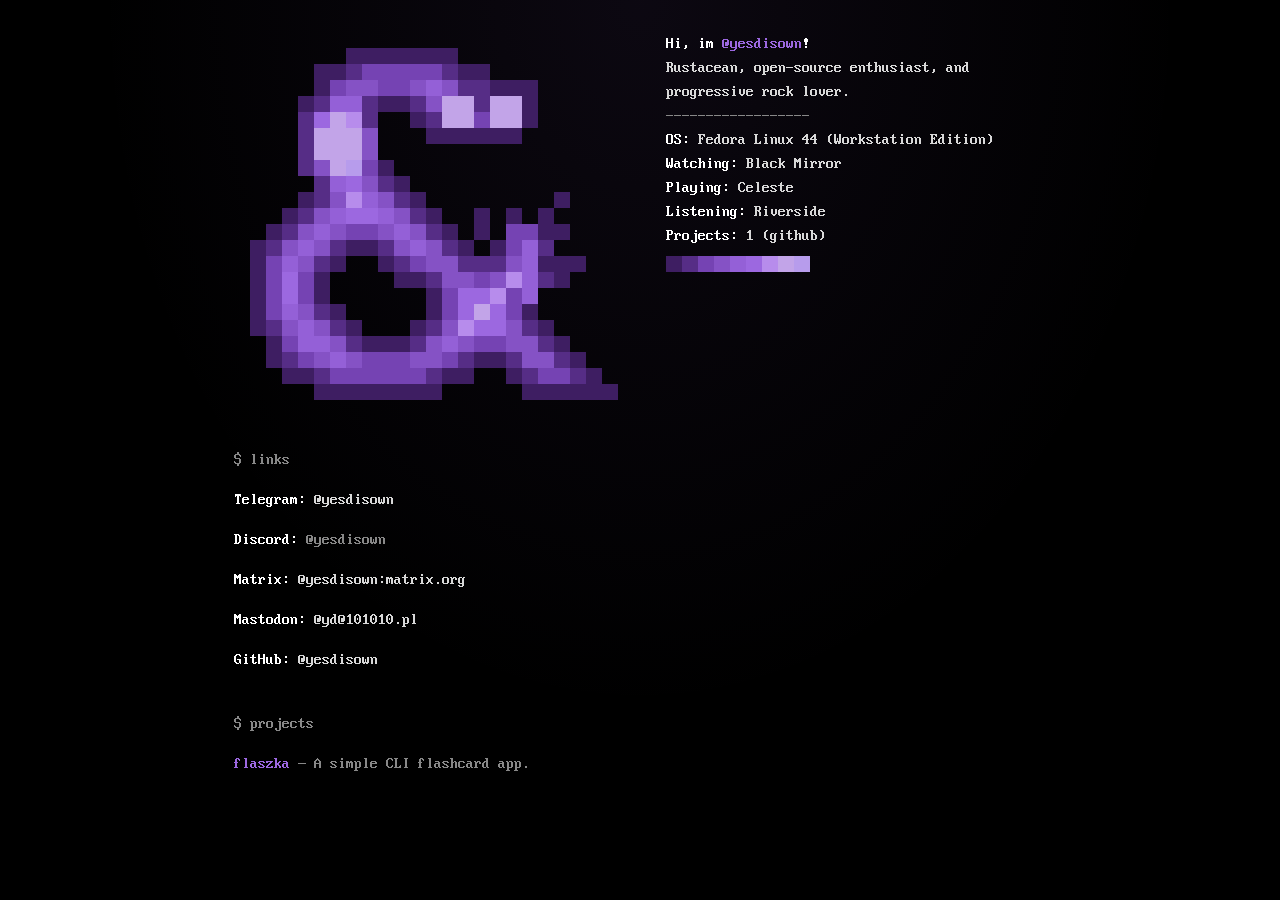
==== index.html @ 6fe581b7 "minor tweaks regarding colors, removed footer" ====
<!DOCTYPE html>
<html lang="en">
<head>
  <meta charset="UTF-8" />
  <meta name="viewport" content="width=device-width, initial-scale=1.0" />
  <title>@yesdisown</title>
  <meta name="description" content="disown.dev — yesdisown" />

  <meta property="og:title" content="@yesdisown" />
  <meta property="og:description" content="Rustacean, open-source enthusiast, and progressive rock lover." />
  <meta property="og:type" content="website" />
  <meta property="og:url" content="https://disown.dev/" />
  <meta property="og:image" content="./favicon.png" />
  <meta property="og:image:width" content="1200" />
  <meta property="og:image:height" content="630" />
  <meta name="twitter:card" content="summary_large_image" />
  <meta name="twitter:title" content="@yesdisown" />
  <meta name="twitter:description" content="Rustacean, open-source enthusiast, and progressive rock lover." />
  <meta name="twitter:image" content="./favicon.png" />

  <link rel="icon" href="./favicon.png" />

  <link rel="stylesheet" href="./style.css" />
</head>
<body>
  <main id="screen">

    <!-- "all projects" view. Hidden unless the URL is #all-projects.
         Toggling is pure CSS (:target) — no JS navigation involved. -->
    <section id="all-projects">
      <a href="#" class="back-link">&larr; back</a>
      <h2 class="section-heading" id="all-projects-heading">$ all projects</h2>
      <ul id="projects-full" class="project-list"></ul>
    </section>

    <!-- home view. Shown by default. -->
    <section id="home">
      <div id="neofetch"></div>

      <h2 class="section-heading">$ links</h2>
      <ul id="social-links" class="link-list"></ul>

      <h2 class="section-heading">$ projects</h2>
      <ul id="projects-preview" class="project-list"></ul>
      <div id="see-all-wrap"></div>
    </section>

    </main>

  <script src="./config.js"></script>
  <script src="./render.js"></script>
</body>
</html>
---- style.css ----
@font-face {
  /* "Px437 IBM VGA 8x16" — Ultimate Oldschool PC Font Pack (int10h.org),
   * (c) VileR, CC BY-SA 4.0. See fonts/LICENSE-CC-BY-SA-4.0.txt. */
  font-family: "IBM VGA";
  src: url("./fonts/WebPlus_IBM_VGA_8x16.woff") format("woff");
  font-display: block;
}

:root {
  /* overridden at runtime from config.js's SITE.theme, these are just
   * sane fallbacks in case JS is slow/blocked */
  --bg: #000000;
  --text: #d8d8d8;
  --dim: #888888;
  --heading: #ffffff;
  --link: #9c68e0;
  --link-hover: #ffffff;
}

* {
  box-sizing: border-box;
}

html,
body {
  margin: 0;
  min-height: 100%;
  background: var(--bg);
  background-image: radial-gradient(ellipse at 50% 0%, rgba(156, 104, 224, 0.08) 0%, transparent 60%);
}

body {
  font-family: "IBM VGA", monospace;
  font-size: 16px;
  line-height: 1.5;
  color: var(--text);
  -webkit-font-smoothing: none;
}

a {
  color: var(--link);
  transition: color 0.15s ease, background 0.15s ease;
}
a:hover,
a:focus-visible {
  color: var(--link-hover);
}

#screen {
  max-width: 860px;
  margin: 0 auto;
  padding: 32px 24px 48px;
}

.section-heading {
  color: var(--dim);
  font-weight: normal;
  font-size: 1em;
  margin: 32px 0 8px;
}

.label {
  color: var(--heading);
}

.dim,
.dim-row {
  color: var(--dim);
}

.purple {
  color: var(--link);
}

/* ---------------- neofetch ---------------- */
#neofetch {
  display: flex;
  align-items: flex-start;
  gap: 32px;
}

.nf-logo {
  white-space: pre;
  line-height: 1;
  font-size: min(16px, 3.6vw);
  flex-shrink: 0;
}

.nf-info {
  white-space: normal;
}

.nf-userhost {
  color: var(--heading);
}

.swatch {
  margin-top: 8px;
  line-height: 1;
}

/* ---------------- lists (links / projects) ---------------- */
.link-list,
.project-list {
  list-style: none;
  margin: 0 0 8px;
  padding: 0;
}

.link-list li a,
.link-list li .dim-row,
.project-list li a {
  display: block;
  padding: 8px 6px;
  margin: 0 -6px;
  text-decoration: none;
  border-radius: 2px;
}

.link-list li a,
.project-list li a {
  color: var(--text);
  transition: background 0.15s ease, transform 0.1s ease;
}

.link-list li .dim-row {
  transition: background 0.15s ease;
}

.link-list li a:hover,
.link-list li a:focus-visible,
.project-list li a:hover,
.project-list li a:focus-visible {
  background: rgba(156, 104, 224, 0.12);
  transform: translateX(4px);
}

.link-list li .dim-row:hover {
  background: rgba(156, 104, 224, 0.12);
}

.proj-name {
  color: var(--link);
}

.proj-desc {
  color: var(--dim);
}

.see-all,
.back-link {
  display: inline-block;
  padding: 6px 0;
  text-decoration: underline dotted;
  text-underline-offset: 2px;
}

.back-link {
  margin-bottom: 8px;
}

/* ---------------- view toggle (pure CSS, no JS) ---------------- */
#all-projects {
  display: none;
}
#all-projects:target {
  display: block;
}
#all-projects:target ~ #home {
  display: none;
}

/* ---------------- footer ---------------- */
footer {
  margin-top: 48px;
  padding-top: 16px;
  border-top: 1px solid #222;
}

.credit {
  color: var(--dim);
  font-size: 0.75em;
  text-decoration: none;
}
.credit:hover {
  color: var(--link-hover);
}

/* ---------------- mobile: layout change, not just scaling ---------------- */
@media (max-width: 860px) {
  #screen {
    padding: 20px 16px 40px;
  }

  #neofetch {
    flex-direction: column;
    align-items: center;
    text-align: center;
    gap: 16px;
  }

  .nf-logo {
    margin: 0 auto;
  }

  .nf-info {
    text-align: left;
    width: 100%;
  }
}
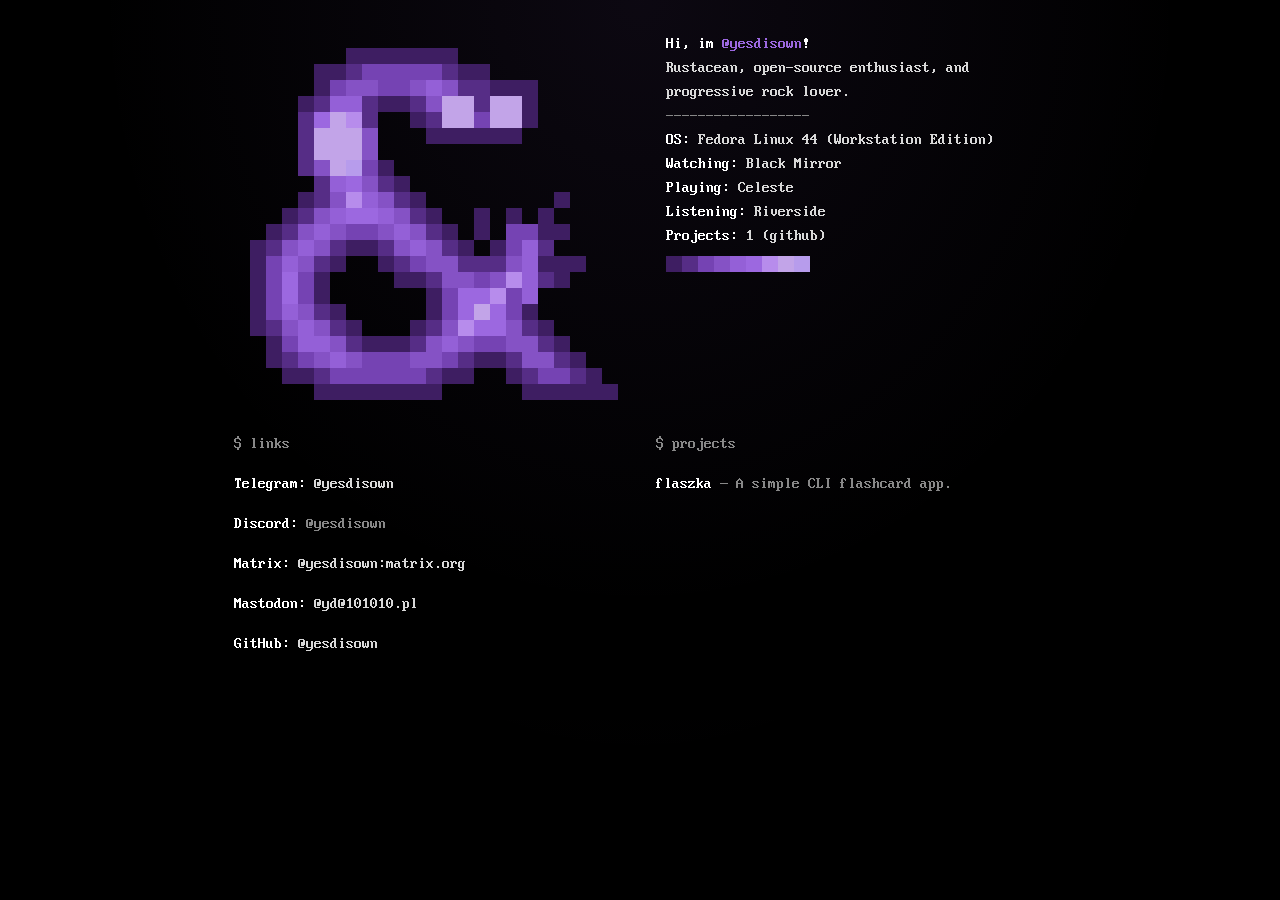
==== commit 2635fe33: "links and projects now show up next to each other" ====
--- a/index.html
+++ b/index.html
@@ -37,12 +37,17 @@
     <section id="home">
       <div id="neofetch"></div>
 
-      <h2 class="section-heading">$ links</h2>
-      <ul id="social-links" class="link-list"></ul>
-
-      <h2 class="section-heading">$ projects</h2>
-      <ul id="projects-preview" class="project-list"></ul>
-      <div id="see-all-wrap"></div>
+      <div id="home-content">
+        <div class="home-section">
+          <h2 class="section-heading">$ links</h2>
+          <ul id="social-links" class="link-list"></ul>
+        </div>
+        <div class="home-section">
+          <h2 class="section-heading">$ projects</h2>
+          <ul id="projects-preview" class="project-list"></ul>
+          <div id="see-all-wrap"></div>
+        </div>
+      </div>
     </section>
 
     </main>
--- a/style.css
+++ b/style.css
@@ -56,7 +56,7 @@
   color: var(--dim);
   font-weight: normal;
   font-size: 1em;
-  margin: 32px 0 8px;
+  margin: 0 0 8px;
 }
 
 .label {
@@ -97,6 +97,19 @@
 .swatch {
   margin-top: 8px;
   line-height: 1;
+}
+
+/* ---------------- home content (links + projects side by side) ---------------- */
+#home-content {
+  display: flex;
+  flex-wrap: wrap;
+  gap: 32px;
+  margin-top: 16px;
+}
+
+.home-section {
+  flex: 1;
+  min-width: 280px;
 }
 
 /* ---------------- lists (links / projects) ---------------- */
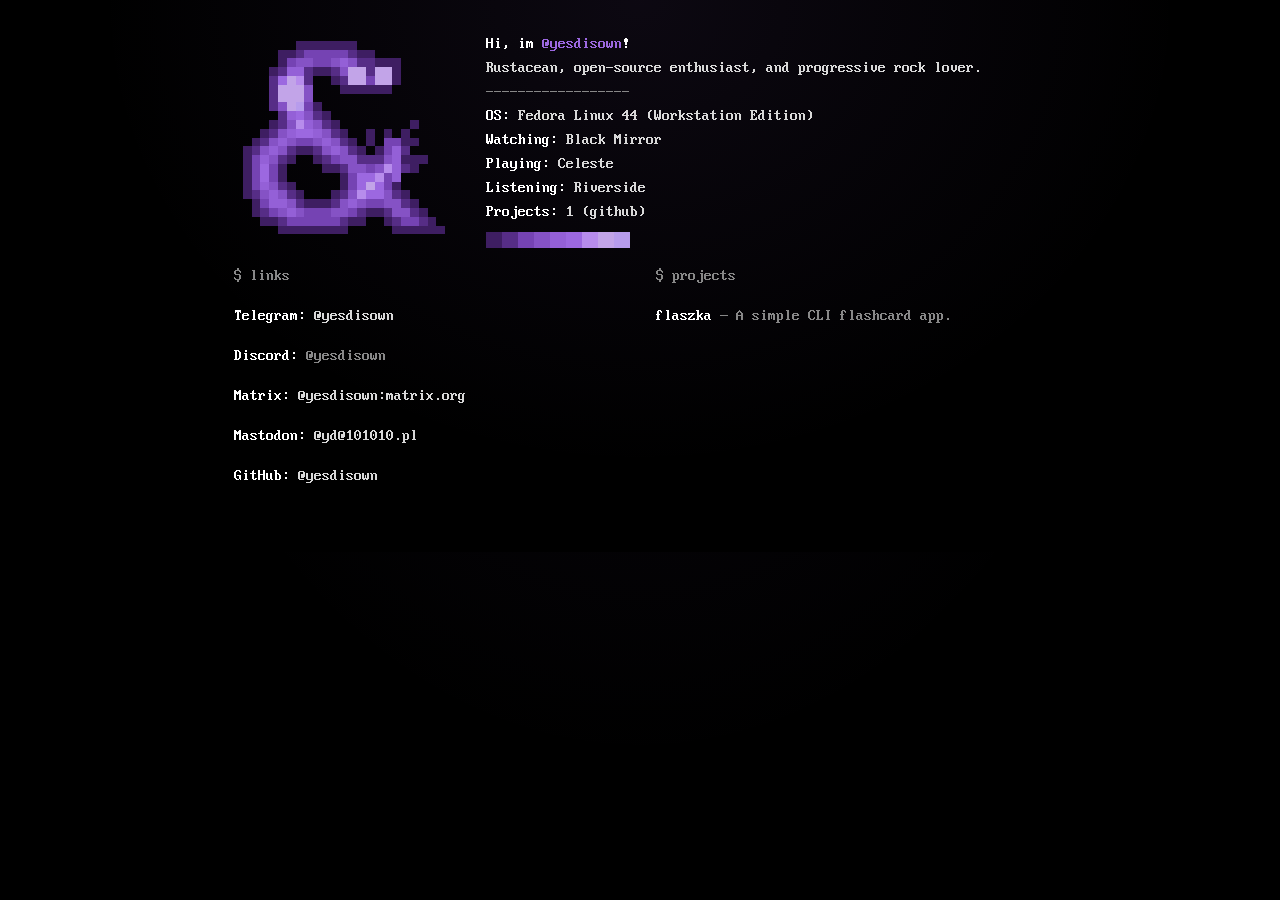
==== commit 93542d98: "make the website just static no-js html, so it loads faster and llm's can index it" ====
--- a/index.html
+++ b/index.html
@@ -7,20 +7,35 @@
   <meta name="description" content="disown.dev — yesdisown" />
 
   <meta property="og:title" content="@yesdisown" />
-  <meta property="og:description" content="Rustacean, open-source enthusiast, and progressive rock lover." />
+  <meta property="og:description" content="Rustacean, open-source enthusiast, and progressive rock enjoyer." />
   <meta property="og:type" content="website" />
   <meta property="og:url" content="https://disown.dev/" />
-  <meta property="og:image" content="./favicon.png" />
+  <meta property="og:image" content="https://disown.dev/favicon.png" />
   <meta property="og:image:width" content="1200" />
   <meta property="og:image:height" content="630" />
   <meta name="twitter:card" content="summary_large_image" />
   <meta name="twitter:title" content="@yesdisown" />
-  <meta name="twitter:description" content="Rustacean, open-source enthusiast, and progressive rock lover." />
-  <meta name="twitter:image" content="./favicon.png" />
-
-  <link rel="icon" href="./favicon.png" />
+  <meta name="twitter:description" content="Rustacean, open-source enthusiast, and progressive rock enjoyer." />
+  <meta name="twitter:image" content="https://disown.dev/favicon.png" />
+
+  <link rel="icon" href="./favicon.ico" />
 
   <link rel="stylesheet" href="./style.css" />
+  <script type="application/ld+json">
+  {
+    "@context": "https://schema.org",
+    "@type": "Person",
+    "name": "yesdisown",
+    "url": "https://disown.dev/",
+    "description": "Rustacean, open-source enthusiast, and progressive rock enjoyer.",
+    "sameAs": [
+      "https://github.com/yesdisown",
+      "https://t.me/yesdisown",
+      "https://matrix.to/#/@yesdisown:matrix.org",
+      "https://101010.pl/@yd"
+    ]
+  }
+  </script>
 </head>
 <body>
   <main id="screen">
@@ -29,22 +44,251 @@
          Toggling is pure CSS (:target) — no JS navigation involved. -->
     <section id="all-projects">
       <a href="#" class="back-link">&larr; back</a>
-      <h2 class="section-heading" id="all-projects-heading">$ all projects</h2>
-      <ul id="projects-full" class="project-list"></ul>
+      <h2 class="section-heading" id="all-projects-heading">$ all projects (1)</h2>
+      <ul id="projects-full" class="project-list"><li><a href="https://github.com/yesdisown/flaszka" target="_blank" rel="noopener"><span class="label">flaszka</span><span class="proj-desc"> — A simple CLI flashcard app.</span></a></li></ul>
     </section>
 
     <!-- home view. Shown by default. -->
     <section id="home">
-      <div id="neofetch"></div>
+      <div id="neofetch">
+      <div class="nf-logo"><svg viewBox="0 0 400 384" xmlns="http://www.w3.org/2000/svg" shape-rendering="crispEdges" class="nf-logo-svg">
+<rect x="112" y="16" width="112" height="16" fill="#3e1e62"/>
+<rect x="80" y="32" width="32" height="16" fill="#3e1e62"/>
+<rect x="112" y="32" width="16" height="16" fill="#562d86"/>
+<rect x="128" y="32" width="80" height="16" fill="#7543b3"/>
+<rect x="208" y="32" width="16" height="16" fill="#562d86"/>
+<rect x="224" y="32" width="32" height="16" fill="#3e1e62"/>
+<rect x="80" y="48" width="16" height="16" fill="#3e1e62"/>
+<rect x="96" y="48" width="16" height="16" fill="#7543b3"/>
+<rect x="112" y="48" width="32" height="16" fill="#8552c5"/>
+<rect x="144" y="48" width="32" height="16" fill="#7543b3"/>
+<rect x="176" y="48" width="16" height="16" fill="#8552c5"/>
+<rect x="192" y="48" width="16" height="16" fill="#9460d7"/>
+<rect x="208" y="48" width="16" height="16" fill="#8552c5"/>
+<rect x="224" y="48" width="32" height="16" fill="#562d86"/>
+<rect x="256" y="48" width="48" height="16" fill="#3e1e62"/>
+<rect x="64" y="64" width="16" height="16" fill="#3e1e62"/>
+<rect x="80" y="64" width="16" height="16" fill="#562d86"/>
+<rect x="96" y="64" width="32" height="16" fill="#9460d7"/>
+<rect x="128" y="64" width="16" height="16" fill="#562d86"/>
+<rect x="144" y="64" width="32" height="16" fill="#3e1e62"/>
+<rect x="176" y="64" width="16" height="16" fill="#562d86"/>
+<rect x="192" y="64" width="16" height="16" fill="#8552c5"/>
+<rect x="208" y="64" width="32" height="16" fill="#c2a4e8"/>
+<rect x="240" y="64" width="16" height="16" fill="#562d86"/>
+<rect x="256" y="64" width="32" height="16" fill="#c2a4e8"/>
+<rect x="288" y="64" width="16" height="16" fill="#3e1e62"/>
+<rect x="64" y="80" width="16" height="16" fill="#562d86"/>
+<rect x="80" y="80" width="16" height="16" fill="#9c68e0"/>
+<rect x="96" y="80" width="16" height="16" fill="#c2a4e8"/>
+<rect x="112" y="80" width="16" height="16" fill="#b78cec"/>
+<rect x="128" y="80" width="16" height="16" fill="#562d86"/>
+<rect x="176" y="80" width="16" height="16" fill="#3e1e62"/>
+<rect x="192" y="80" width="16" height="16" fill="#562d86"/>
+<rect x="208" y="80" width="32" height="16" fill="#c2a4e8"/>
+<rect x="240" y="80" width="16" height="16" fill="#7543b3"/>
+<rect x="256" y="80" width="32" height="16" fill="#c2a4e8"/>
+<rect x="288" y="80" width="16" height="16" fill="#3e1e62"/>
+<rect x="64" y="96" width="16" height="16" fill="#562d86"/>
+<rect x="80" y="96" width="48" height="16" fill="#c2a4e8"/>
+<rect x="128" y="96" width="16" height="16" fill="#8552c5"/>
+<rect x="192" y="96" width="96" height="16" fill="#3e1e62"/>
+<rect x="64" y="112" width="16" height="16" fill="#562d86"/>
+<rect x="80" y="112" width="48" height="16" fill="#c2a4e8"/>
+<rect x="128" y="112" width="16" height="16" fill="#8552c5"/>
+<rect x="64" y="128" width="16" height="16" fill="#562d86"/>
+<rect x="80" y="128" width="16" height="16" fill="#8552c5"/>
+<rect x="96" y="128" width="16" height="16" fill="#c2a4e8"/>
+<rect x="112" y="128" width="16" height="16" fill="#b79cec"/>
+<rect x="128" y="128" width="16" height="16" fill="#7543b3"/>
+<rect x="144" y="128" width="16" height="16" fill="#3e1e62"/>
+<rect x="80" y="144" width="16" height="16" fill="#562d86"/>
+<rect x="96" y="144" width="16" height="16" fill="#9460d7"/>
+<rect x="112" y="144" width="16" height="16" fill="#9c68e0"/>
+<rect x="128" y="144" width="16" height="16" fill="#8552c5"/>
+<rect x="144" y="144" width="16" height="16" fill="#562d86"/>
+<rect x="160" y="144" width="16" height="16" fill="#3e1e62"/>
+<rect x="64" y="160" width="16" height="16" fill="#3e1e62"/>
+<rect x="80" y="160" width="16" height="16" fill="#562d86"/>
+<rect x="96" y="160" width="16" height="16" fill="#8552c5"/>
+<rect x="112" y="160" width="16" height="16" fill="#b78cec"/>
+<rect x="128" y="160" width="16" height="16" fill="#9460d7"/>
+<rect x="144" y="160" width="16" height="16" fill="#8552c5"/>
+<rect x="160" y="160" width="16" height="16" fill="#562d86"/>
+<rect x="176" y="160" width="16" height="16" fill="#3e1e62"/>
+<rect x="320" y="160" width="16" height="16" fill="#3e1e62"/>
+<rect x="48" y="176" width="16" height="16" fill="#3e1e62"/>
+<rect x="64" y="176" width="16" height="16" fill="#562d86"/>
+<rect x="80" y="176" width="16" height="16" fill="#8552c5"/>
+<rect x="96" y="176" width="16" height="16" fill="#9460d7"/>
+<rect x="112" y="176" width="32" height="16" fill="#9c68e0"/>
+<rect x="144" y="176" width="16" height="16" fill="#9460d7"/>
+<rect x="160" y="176" width="16" height="16" fill="#8552c5"/>
+<rect x="176" y="176" width="16" height="16" fill="#562d86"/>
+<rect x="192" y="176" width="16" height="16" fill="#3e1e62"/>
+<rect x="240" y="176" width="16" height="16" fill="#3e1e62"/>
+<rect x="272" y="176" width="16" height="16" fill="#3e1e62"/>
+<rect x="304" y="176" width="16" height="16" fill="#3e1e62"/>
+<rect x="32" y="192" width="16" height="16" fill="#3e1e62"/>
+<rect x="48" y="192" width="16" height="16" fill="#562d86"/>
+<rect x="64" y="192" width="16" height="16" fill="#8552c5"/>
+<rect x="80" y="192" width="16" height="16" fill="#9460d7"/>
+<rect x="96" y="192" width="16" height="16" fill="#8552c5"/>
+<rect x="112" y="192" width="32" height="16" fill="#7543b3"/>
+<rect x="144" y="192" width="16" height="16" fill="#8552c5"/>
+<rect x="160" y="192" width="16" height="16" fill="#9460d7"/>
+<rect x="176" y="192" width="16" height="16" fill="#8552c5"/>
+<rect x="192" y="192" width="16" height="16" fill="#562d86"/>
+<rect x="208" y="192" width="16" height="16" fill="#3e1e62"/>
+<rect x="240" y="192" width="16" height="16" fill="#3e1e62"/>
+<rect x="272" y="192" width="32" height="16" fill="#7543b3"/>
+<rect x="304" y="192" width="32" height="16" fill="#3e1e62"/>
+<rect x="16" y="208" width="16" height="16" fill="#3e1e62"/>
+<rect x="32" y="208" width="16" height="16" fill="#562d86"/>
+<rect x="48" y="208" width="16" height="16" fill="#8552c5"/>
+<rect x="64" y="208" width="16" height="16" fill="#9460d7"/>
+<rect x="80" y="208" width="16" height="16" fill="#8552c5"/>
+<rect x="96" y="208" width="16" height="16" fill="#562d86"/>
+<rect x="112" y="208" width="32" height="16" fill="#3e1e62"/>
+<rect x="144" y="208" width="16" height="16" fill="#562d86"/>
+<rect x="160" y="208" width="16" height="16" fill="#8552c5"/>
+<rect x="176" y="208" width="16" height="16" fill="#9460d7"/>
+<rect x="192" y="208" width="16" height="16" fill="#8552c5"/>
+<rect x="208" y="208" width="16" height="16" fill="#562d86"/>
+<rect x="224" y="208" width="16" height="16" fill="#3e1e62"/>
+<rect x="256" y="208" width="16" height="16" fill="#3e1e62"/>
+<rect x="272" y="208" width="16" height="16" fill="#7543b3"/>
+<rect x="288" y="208" width="16" height="16" fill="#9460d7"/>
+<rect x="304" y="208" width="16" height="16" fill="#562d86"/>
+<rect x="16" y="224" width="16" height="16" fill="#3e1e62"/>
+<rect x="32" y="224" width="16" height="16" fill="#7543b3"/>
+<rect x="48" y="224" width="16" height="16" fill="#9460d7"/>
+<rect x="64" y="224" width="16" height="16" fill="#8552c5"/>
+<rect x="80" y="224" width="16" height="16" fill="#562d86"/>
+<rect x="96" y="224" width="16" height="16" fill="#3e1e62"/>
+<rect x="144" y="224" width="16" height="16" fill="#3e1e62"/>
+<rect x="160" y="224" width="16" height="16" fill="#562d86"/>
+<rect x="176" y="224" width="16" height="16" fill="#7543b3"/>
+<rect x="192" y="224" width="32" height="16" fill="#8552c5"/>
+<rect x="224" y="224" width="48" height="16" fill="#562d86"/>
+<rect x="272" y="224" width="16" height="16" fill="#8552c5"/>
+<rect x="288" y="224" width="16" height="16" fill="#9460d7"/>
+<rect x="304" y="224" width="48" height="16" fill="#3e1e62"/>
+<rect x="16" y="240" width="16" height="16" fill="#3e1e62"/>
+<rect x="32" y="240" width="16" height="16" fill="#7543b3"/>
+<rect x="48" y="240" width="16" height="16" fill="#9c68e0"/>
+<rect x="64" y="240" width="16" height="16" fill="#7543b3"/>
+<rect x="80" y="240" width="16" height="16" fill="#3e1e62"/>
+<rect x="160" y="240" width="32" height="16" fill="#3e1e62"/>
+<rect x="192" y="240" width="16" height="16" fill="#562d86"/>
+<rect x="208" y="240" width="32" height="16" fill="#8552c5"/>
+<rect x="240" y="240" width="16" height="16" fill="#7543b3"/>
+<rect x="256" y="240" width="16" height="16" fill="#8552c5"/>
+<rect x="272" y="240" width="16" height="16" fill="#b78cec"/>
+<rect x="288" y="240" width="16" height="16" fill="#9460d7"/>
+<rect x="304" y="240" width="16" height="16" fill="#562d86"/>
+<rect x="320" y="240" width="16" height="16" fill="#3e1e62"/>
+<rect x="16" y="256" width="16" height="16" fill="#3e1e62"/>
+<rect x="32" y="256" width="16" height="16" fill="#7543b3"/>
+<rect x="48" y="256" width="16" height="16" fill="#9c68e0"/>
+<rect x="64" y="256" width="16" height="16" fill="#7543b3"/>
+<rect x="80" y="256" width="16" height="16" fill="#3e1e62"/>
+<rect x="192" y="256" width="16" height="16" fill="#3e1e62"/>
+<rect x="208" y="256" width="16" height="16" fill="#7543b3"/>
+<rect x="224" y="256" width="32" height="16" fill="#9c68e0"/>
+<rect x="256" y="256" width="16" height="16" fill="#b78cec"/>
+<rect x="272" y="256" width="16" height="16" fill="#7543b3"/>
+<rect x="288" y="256" width="16" height="16" fill="#9460d7"/>
+<rect x="16" y="272" width="16" height="16" fill="#3e1e62"/>
+<rect x="32" y="272" width="16" height="16" fill="#7543b3"/>
+<rect x="48" y="272" width="16" height="16" fill="#9460d7"/>
+<rect x="64" y="272" width="16" height="16" fill="#8552c5"/>
+<rect x="80" y="272" width="16" height="16" fill="#562d86"/>
+<rect x="96" y="272" width="16" height="16" fill="#3e1e62"/>
+<rect x="192" y="272" width="16" height="16" fill="#3e1e62"/>
+<rect x="208" y="272" width="16" height="16" fill="#7543b3"/>
+<rect x="224" y="272" width="16" height="16" fill="#9c68e0"/>
+<rect x="240" y="272" width="16" height="16" fill="#c2a4e8"/>
+<rect x="256" y="272" width="16" height="16" fill="#9c68e0"/>
+<rect x="272" y="272" width="16" height="16" fill="#7543b3"/>
+<rect x="288" y="272" width="16" height="16" fill="#3e1e62"/>
+<rect x="16" y="288" width="16" height="16" fill="#3e1e62"/>
+<rect x="32" y="288" width="16" height="16" fill="#562d86"/>
+<rect x="48" y="288" width="16" height="16" fill="#8552c5"/>
+<rect x="64" y="288" width="16" height="16" fill="#9460d7"/>
+<rect x="80" y="288" width="16" height="16" fill="#8552c5"/>
+<rect x="96" y="288" width="16" height="16" fill="#562d86"/>
+<rect x="112" y="288" width="16" height="16" fill="#3e1e62"/>
+<rect x="176" y="288" width="16" height="16" fill="#3e1e62"/>
+<rect x="192" y="288" width="16" height="16" fill="#562d86"/>
+<rect x="208" y="288" width="16" height="16" fill="#8552c5"/>
+<rect x="224" y="288" width="16" height="16" fill="#b78cec"/>
+<rect x="240" y="288" width="32" height="16" fill="#9c68e0"/>
+<rect x="272" y="288" width="16" height="16" fill="#8552c5"/>
+<rect x="288" y="288" width="16" height="16" fill="#562d86"/>
+<rect x="304" y="288" width="16" height="16" fill="#3e1e62"/>
+<rect x="32" y="304" width="16" height="16" fill="#3e1e62"/>
+<rect x="48" y="304" width="16" height="16" fill="#7543b3"/>
+<rect x="64" y="304" width="32" height="16" fill="#9460d7"/>
+<rect x="96" y="304" width="16" height="16" fill="#8552c5"/>
+<rect x="112" y="304" width="16" height="16" fill="#562d86"/>
+<rect x="128" y="304" width="48" height="16" fill="#3e1e62"/>
+<rect x="176" y="304" width="16" height="16" fill="#562d86"/>
+<rect x="192" y="304" width="16" height="16" fill="#8552c5"/>
+<rect x="208" y="304" width="16" height="16" fill="#9460d7"/>
+<rect x="224" y="304" width="16" height="16" fill="#8552c5"/>
+<rect x="240" y="304" width="32" height="16" fill="#7543b3"/>
+<rect x="272" y="304" width="32" height="16" fill="#8552c5"/>
+<rect x="304" y="304" width="16" height="16" fill="#562d86"/>
+<rect x="320" y="304" width="16" height="16" fill="#3e1e62"/>
+<rect x="32" y="320" width="16" height="16" fill="#3e1e62"/>
+<rect x="48" y="320" width="16" height="16" fill="#562d86"/>
+<rect x="64" y="320" width="16" height="16" fill="#7543b3"/>
+<rect x="80" y="320" width="16" height="16" fill="#8552c5"/>
+<rect x="96" y="320" width="16" height="16" fill="#9460d7"/>
+<rect x="112" y="320" width="16" height="16" fill="#8552c5"/>
+<rect x="128" y="320" width="48" height="16" fill="#7543b3"/>
+<rect x="176" y="320" width="32" height="16" fill="#8552c5"/>
+<rect x="208" y="320" width="16" height="16" fill="#7543b3"/>
+<rect x="224" y="320" width="16" height="16" fill="#562d86"/>
+<rect x="240" y="320" width="32" height="16" fill="#3e1e62"/>
+<rect x="272" y="320" width="16" height="16" fill="#562d86"/>
+<rect x="288" y="320" width="32" height="16" fill="#8552c5"/>
+<rect x="320" y="320" width="16" height="16" fill="#562d86"/>
+<rect x="336" y="320" width="16" height="16" fill="#3e1e62"/>
+<rect x="48" y="336" width="32" height="16" fill="#3e1e62"/>
+<rect x="80" y="336" width="16" height="16" fill="#562d86"/>
+<rect x="96" y="336" width="96" height="16" fill="#7543b3"/>
+<rect x="192" y="336" width="16" height="16" fill="#562d86"/>
+<rect x="208" y="336" width="32" height="16" fill="#3e1e62"/>
+<rect x="272" y="336" width="16" height="16" fill="#3e1e62"/>
+<rect x="288" y="336" width="16" height="16" fill="#562d86"/>
+<rect x="304" y="336" width="32" height="16" fill="#7543b3"/>
+<rect x="336" y="336" width="16" height="16" fill="#562d86"/>
+<rect x="352" y="336" width="16" height="16" fill="#3e1e62"/>
+<rect x="80" y="352" width="128" height="16" fill="#3e1e62"/>
+<rect x="288" y="352" width="96" height="16" fill="#3e1e62"/>
+</svg></div>
+      <div class="nf-info">
+        <div class="nf-userhost">Hi, im <span class="purple">@yesdisown</span>!</div>
+        <div> Rustacean, open-source enthusiast, and progressive rock lover.</div>
+        <div class="dim">------------------</div>
+        <div><span class="label">OS:</span> Fedora Linux 44 (Workstation Edition)</div>
+        <div><span class="label">Watching:</span> Black Mirror</div>
+        <div><span class="label">Playing: </span> Celeste</div>
+        <div><span class="label">Listening: </span> Riverside</div>
+        <div><span class="label">Projects:</span> 1 (github)</div>
+        <div class="swatch"><span style="color:#3e1e62">██</span><span style="color:#562d86">██</span><span style="color:#7543b3">██</span><span style="color:#8552c5">██</span><span style="color:#9460d7">██</span><span style="color:#9c68e0">██</span><span style="color:#b78cec">██</span><span style="color:#c2a4e8">██</span><span style="color:#b79cec">██</span></div>
+      </div></div>
 
       <div id="home-content">
         <div class="home-section">
           <h2 class="section-heading">$ links</h2>
-          <ul id="social-links" class="link-list"></ul>
+          <ul id="social-links" class="link-list"><li><a href="https://t.me/yesdisown" target="_blank" rel="noopener"><span class="label">Telegram:</span> @yesdisown</a></li><li><span class="dim-row"><span class="label">Discord:</span> @yesdisown</span></li><li><a href="https://matrix.to/#/@yesdisown:matrix.org" target="_blank" rel="noopener"><span class="label">Matrix:</span> @yesdisown:matrix.org</a></li><li><a href="https://101010.pl/@yd" target="_blank" rel="noopener"><span class="label">Mastodon:</span> @yd@101010.pl</a></li><li><a href="https://github.com/yesdisown" target="_blank" rel="noopener"><span class="label">GitHub:</span> @yesdisown</a></li></ul>
         </div>
         <div class="home-section">
           <h2 class="section-heading">$ projects</h2>
-          <ul id="projects-preview" class="project-list"></ul>
+          <ul id="projects-preview" class="project-list"><li><a href="https://github.com/yesdisown/flaszka" target="_blank" rel="noopener"><span class="label">flaszka</span><span class="proj-desc"> — A simple CLI flashcard app.</span></a></li></ul>
           <div id="see-all-wrap"></div>
         </div>
       </div>
@@ -52,7 +296,5 @@
 
     </main>
 
-  <script src="./config.js"></script>
-  <script src="./render.js"></script>
 </body>
 </html>
--- a/style.css
+++ b/style.css
@@ -7,8 +7,7 @@
 }
 
 :root {
-  /* overridden at runtime from config.js's SITE.theme, these are just
-   * sane fallbacks in case JS is slow/blocked */
+  /* site color theme — edit these directly to restyle the page */
   --bg: #000000;
   --text: #d8d8d8;
   --dim: #888888;
@@ -80,10 +79,13 @@
 }
 
 .nf-logo {
-  white-space: pre;
-  line-height: 1;
-  font-size: min(16px, 3.6vw);
   flex-shrink: 0;
+}
+
+.nf-logo svg {
+  display: block;
+  width: min(220px, 45vw);
+  height: auto;
 }
 
 .nf-info {
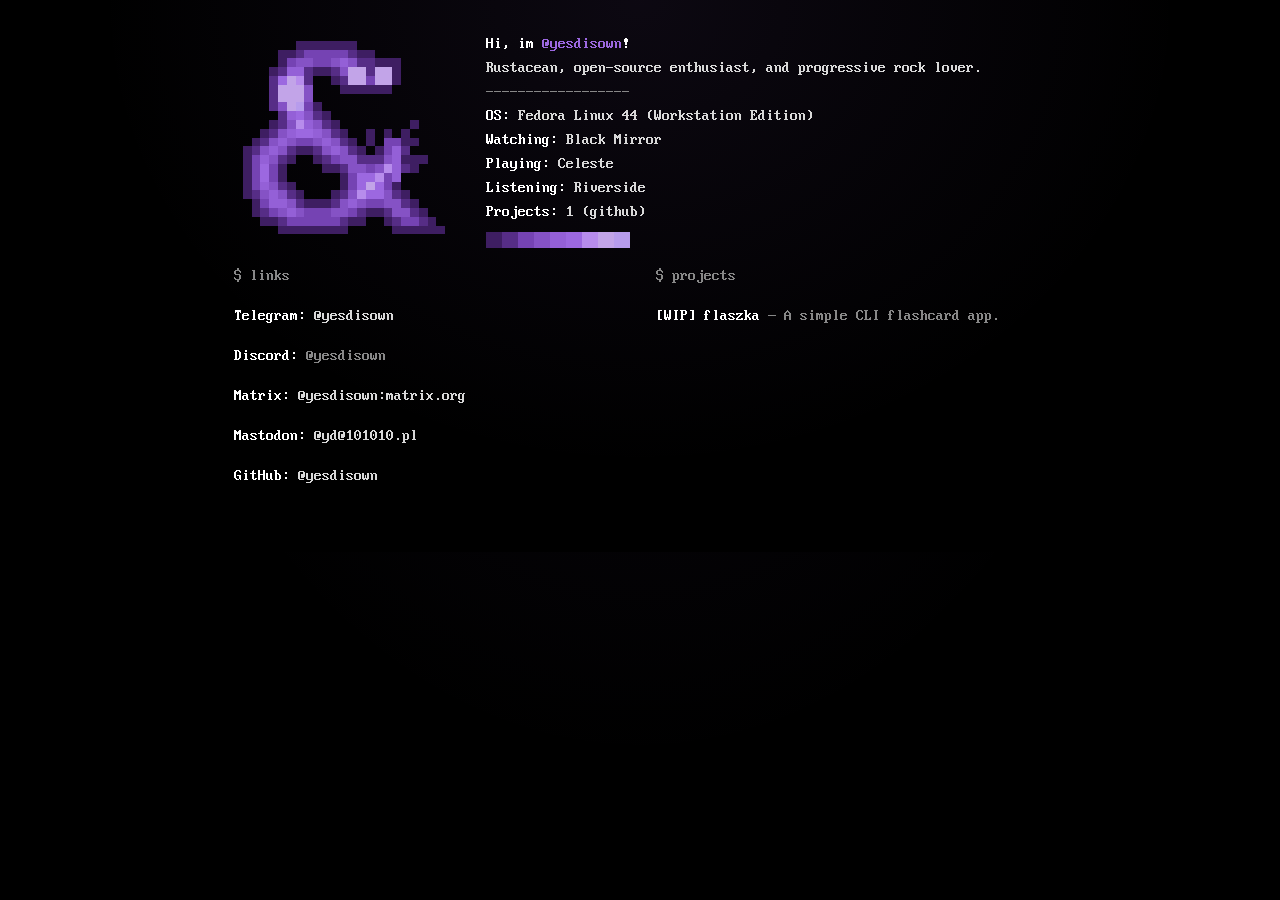
==== commit 82597d2d: "update projects section" ====
--- a/index.html
+++ b/index.html
@@ -18,7 +18,7 @@
   <meta name="twitter:description" content="Rustacean, open-source enthusiast, and progressive rock enjoyer." />
   <meta name="twitter:image" content="https://disown.dev/favicon.png" />
 
-  <link rel="icon" href="./favicon.ico" />
+  <link rel="icon" href="https://disown.dev/favicon.ico" />
 
   <link rel="stylesheet" href="./style.css" />
   <script type="application/ld+json">
@@ -45,7 +45,7 @@
     <section id="all-projects">
       <a href="#" class="back-link">&larr; back</a>
       <h2 class="section-heading" id="all-projects-heading">$ all projects (1)</h2>
-      <ul id="projects-full" class="project-list"><li><a href="https://github.com/yesdisown/flaszka" target="_blank" rel="noopener"><span class="label">flaszka</span><span class="proj-desc"> — A simple CLI flashcard app.</span></a></li></ul>
+      <ul id="projects-full" class="project-list"><li><a href="https://github.com/yesdisown/flaszka" target="_blank" rel="noopener"><span class="label">[WIP] flaszka</span><span class="proj-desc"> — A simple CLI flashcard app.</span></a></li></ul>
     </section>
 
     <!-- home view. Shown by default. -->
@@ -288,7 +288,7 @@
         </div>
         <div class="home-section">
           <h2 class="section-heading">$ projects</h2>
-          <ul id="projects-preview" class="project-list"><li><a href="https://github.com/yesdisown/flaszka" target="_blank" rel="noopener"><span class="label">flaszka</span><span class="proj-desc"> — A simple CLI flashcard app.</span></a></li></ul>
+          <ul id="projects-preview" class="project-list"><li><a href="https://github.com/yesdisown/flaszka" target="_blank" rel="noopener"><span class="label">[WIP] flaszka</span><span class="proj-desc"> — A simple CLI flashcard app.</span></a></li></ul>
           <div id="see-all-wrap"></div>
         </div>
       </div>
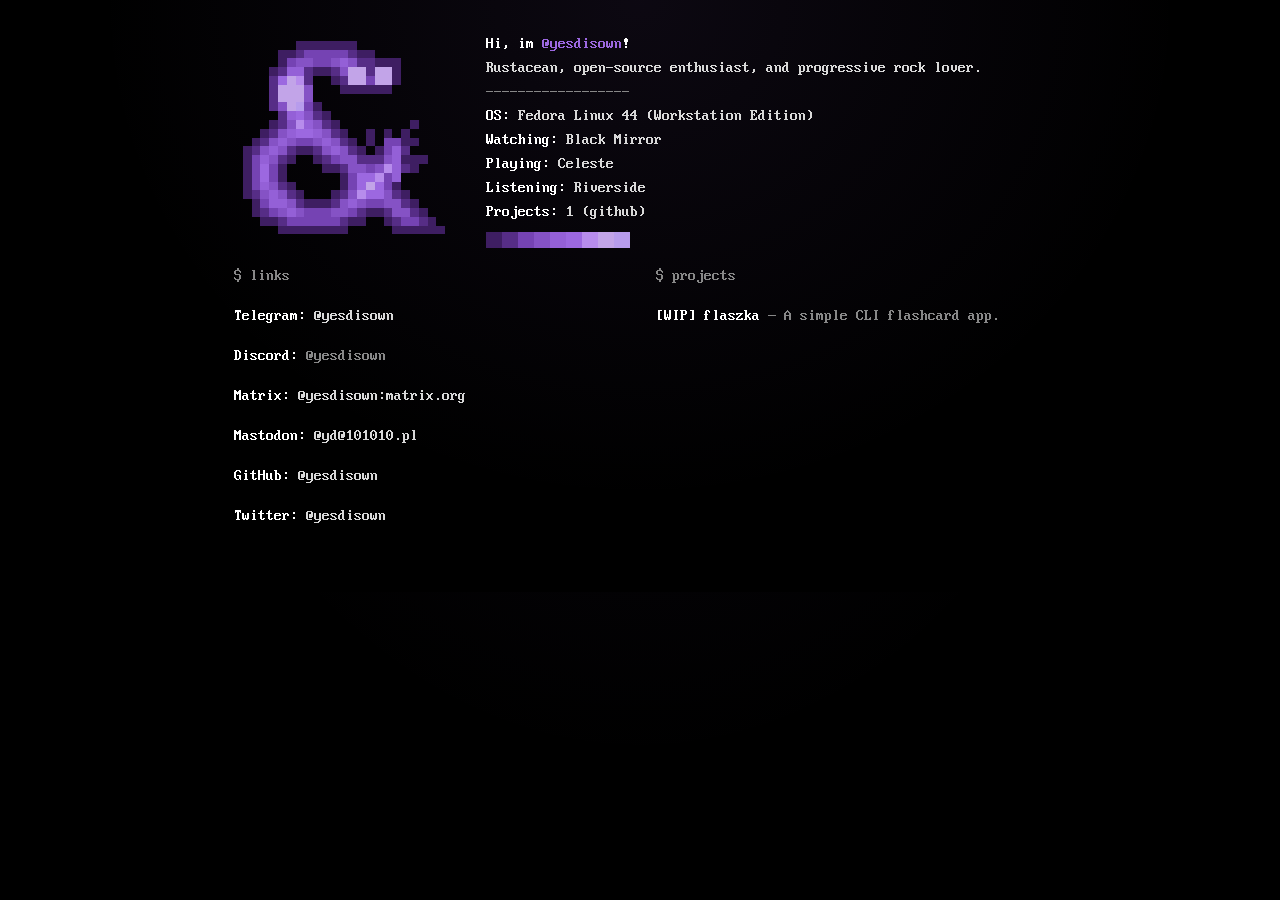
==== commit ba82a217: "add twitter to social links" ====
--- a/index.html
+++ b/index.html
@@ -284,7 +284,7 @@
       <div id="home-content">
         <div class="home-section">
           <h2 class="section-heading">$ links</h2>
-          <ul id="social-links" class="link-list"><li><a href="https://t.me/yesdisown" target="_blank" rel="noopener"><span class="label">Telegram:</span> @yesdisown</a></li><li><span class="dim-row"><span class="label">Discord:</span> @yesdisown</span></li><li><a href="https://matrix.to/#/@yesdisown:matrix.org" target="_blank" rel="noopener"><span class="label">Matrix:</span> @yesdisown:matrix.org</a></li><li><a href="https://101010.pl/@yd" target="_blank" rel="noopener"><span class="label">Mastodon:</span> @yd@101010.pl</a></li><li><a href="https://github.com/yesdisown" target="_blank" rel="noopener"><span class="label">GitHub:</span> @yesdisown</a></li></ul>
+          <ul id="social-links" class="link-list"><li><a href="https://t.me/yesdisown" target="_blank" rel="noopener"><span class="label">Telegram:</span> @yesdisown</a></li><li><span class="dim-row"><span class="label">Discord:</span> @yesdisown</span></li><li><a href="https://matrix.to/#/@yesdisown:matrix.org" target="_blank" rel="noopener"><span class="label">Matrix:</span> @yesdisown:matrix.org</a></li><li><a href="https://101010.pl/@yd" target="_blank" rel="noopener"><span class="label">Mastodon:</span> @yd@101010.pl</a></li><li><a href="https://github.com/yesdisown" target="_blank" rel="noopener"><span class="label">GitHub:</span> @yesdisown</a></li><li><a href="https://x.com/yesdisown" target="_blank" rel="noopener"><span class="label">Twitter:</span> @yesdisown</a></li></ul>
         </div>
         <div class="home-section">
           <h2 class="section-heading">$ projects</h2>
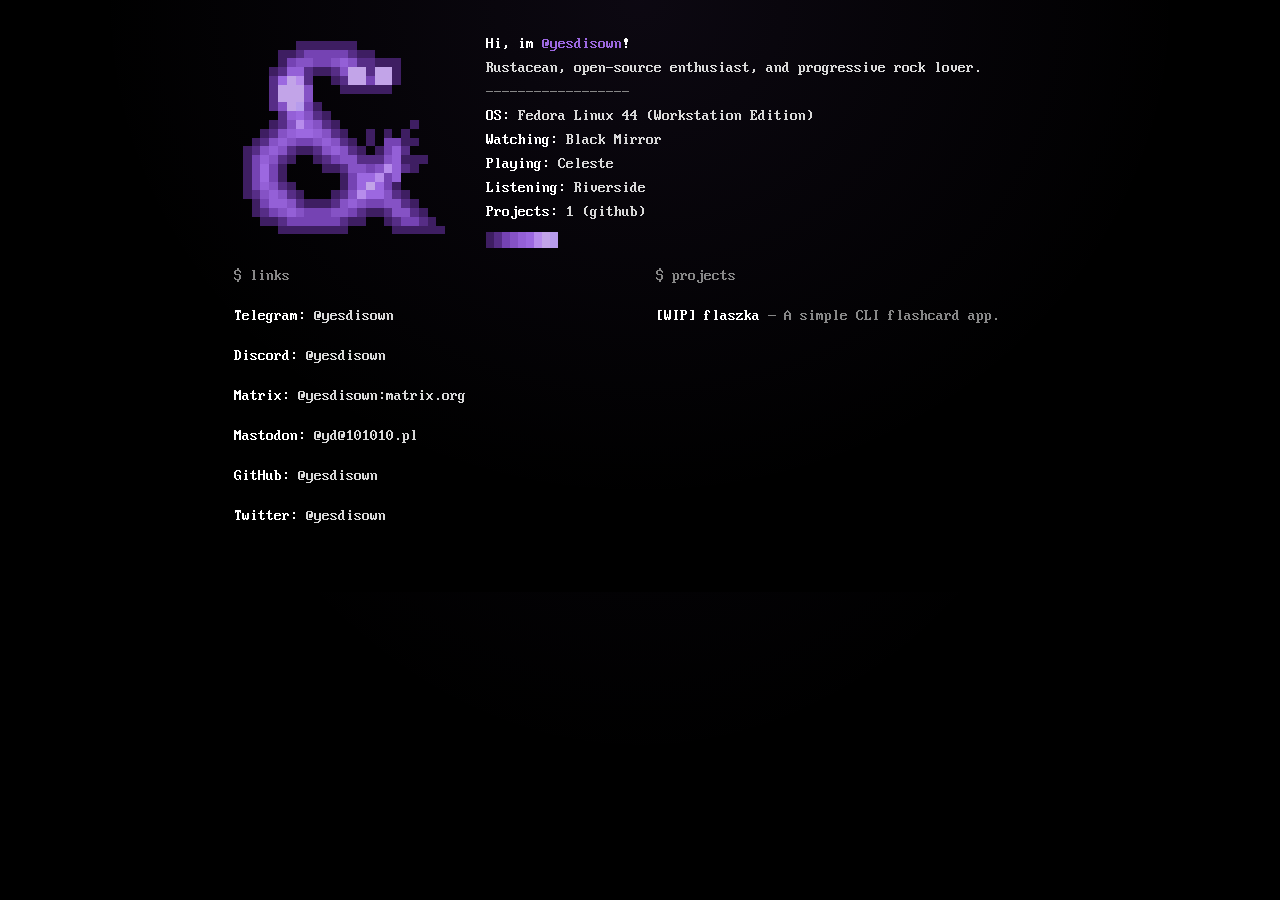
==== commit 95c5b2cc: "add link ref for discord profile, and minor visual tweaks" ====
--- a/index.html
+++ b/index.html
@@ -278,13 +278,13 @@
         <div><span class="label">Playing: </span> Celeste</div>
         <div><span class="label">Listening: </span> Riverside</div>
         <div><span class="label">Projects:</span> 1 (github)</div>
-        <div class="swatch"><span style="color:#3e1e62">██</span><span style="color:#562d86">██</span><span style="color:#7543b3">██</span><span style="color:#8552c5">██</span><span style="color:#9460d7">██</span><span style="color:#9c68e0">██</span><span style="color:#b78cec">██</span><span style="color:#c2a4e8">██</span><span style="color:#b79cec">██</span></div>
+        <div class="swatch"><span style="color:#3e1e62">█</span><span style="color:#562d86">█</span><span style="color:#7543b3">█</span><span style="color:#8552c5">█</span><span style="color:#9460d7">█</span><span style="color:#9c68e0">█</span><span style="color:#b78cec">█</span><span style="color:#c2a4e8">█</span><span style="color:#b79cec">█</span></div>
       </div></div>
 
       <div id="home-content">
         <div class="home-section">
           <h2 class="section-heading">$ links</h2>
-          <ul id="social-links" class="link-list"><li><a href="https://t.me/yesdisown" target="_blank" rel="noopener"><span class="label">Telegram:</span> @yesdisown</a></li><li><span class="dim-row"><span class="label">Discord:</span> @yesdisown</span></li><li><a href="https://matrix.to/#/@yesdisown:matrix.org" target="_blank" rel="noopener"><span class="label">Matrix:</span> @yesdisown:matrix.org</a></li><li><a href="https://101010.pl/@yd" target="_blank" rel="noopener"><span class="label">Mastodon:</span> @yd@101010.pl</a></li><li><a href="https://github.com/yesdisown" target="_blank" rel="noopener"><span class="label">GitHub:</span> @yesdisown</a></li><li><a href="https://x.com/yesdisown" target="_blank" rel="noopener"><span class="label">Twitter:</span> @yesdisown</a></li></ul>
+          <ul id="social-links" class="link-list"><li><a href="https://t.me/yesdisown" target="_blank" rel="noopener"><span class="label">Telegram:</span> @yesdisown</a></li><li><a href="https://discord.com/users/1538193888739721257" target="_blank" rel="noopener"><span class="label">Discord:</span> @yesdisown</a></li><li><a href="https://matrix.to/#/@yesdisown:matrix.org" target="_blank" rel="noopener"><span class="label">Matrix:</span> @yesdisown:matrix.org</a></li><li><a href="https://101010.pl/@yd" target="_blank" rel="noopener"><span class="label">Mastodon:</span> @yd@101010.pl</a></li><li><a href="https://github.com/yesdisown" target="_blank" rel="noopener"><span class="label">GitHub:</span> @yesdisown</a></li><li><a href="https://x.com/yesdisown" target="_blank" rel="noopener"><span class="label">Twitter:</span> @yesdisown</a></li></ul>
         </div>
         <div class="home-section">
           <h2 class="section-heading">$ projects</h2>
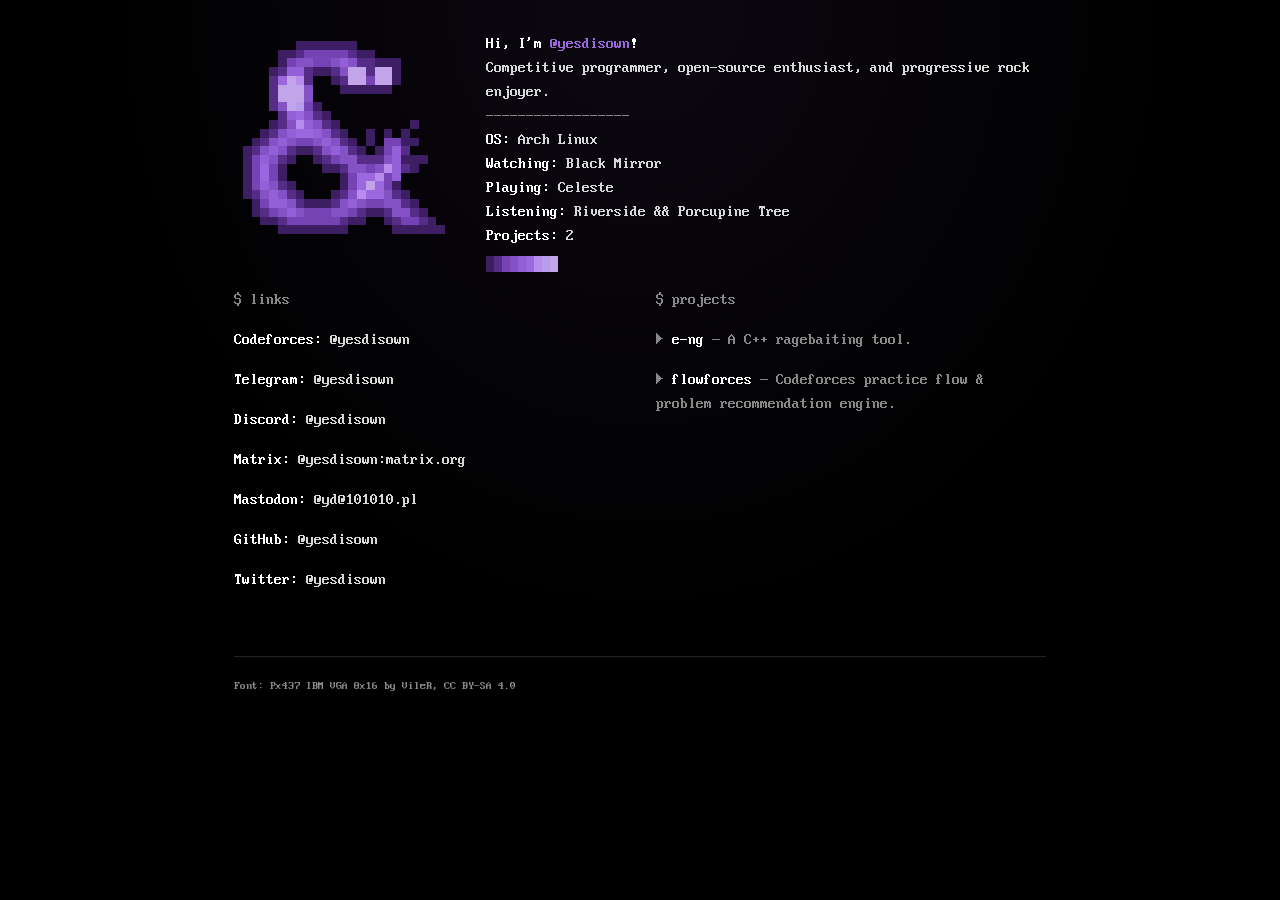
==== commit 7143520c: "Completely rebuilt the entire site" ====
--- a/index.html
+++ b/index.html
@@ -7,294 +7,85 @@
   <meta name="description" content="disown.dev — yesdisown" />
 
   <meta property="og:title" content="@yesdisown" />
-  <meta property="og:description" content="Rustacean, open-source enthusiast, and progressive rock enjoyer." />
+  <meta property="og:description" content="Competitive programmer, open-source enthusiast, and progressive rock enjoyer." />
   <meta property="og:type" content="website" />
   <meta property="og:url" content="https://disown.dev/" />
-  <meta property="og:image" content="https://disown.dev/favicon.png" />
+  <meta property="og:image" content="https://disown.dev/og.png" />
   <meta property="og:image:width" content="1200" />
   <meta property="og:image:height" content="630" />
   <meta name="twitter:card" content="summary_large_image" />
   <meta name="twitter:title" content="@yesdisown" />
-  <meta name="twitter:description" content="Rustacean, open-source enthusiast, and progressive rock enjoyer." />
-  <meta name="twitter:image" content="https://disown.dev/favicon.png" />
+  <meta name="twitter:description" content="Competitive programmer, open-source enthusiast, and progressive rock enjoyer." />
+  <meta name="twitter:image" content="https://disown.dev/og.png" />
 
-  <link rel="icon" href="https://disown.dev/favicon.ico" />
+  <link rel="icon" href="./favicon.ico" sizes="any" />
+  <link rel="icon" href="./favicon.png" type="image/png" />
 
   <link rel="stylesheet" href="./style.css" />
   <script type="application/ld+json">
-  {
-    "@context": "https://schema.org",
-    "@type": "Person",
-    "name": "yesdisown",
-    "url": "https://disown.dev/",
-    "description": "Rustacean, open-source enthusiast, and progressive rock enjoyer.",
-    "sameAs": [
-      "https://github.com/yesdisown",
-      "https://t.me/yesdisown",
-      "https://matrix.to/#/@yesdisown:matrix.org",
-      "https://101010.pl/@yd"
-    ]
-  }
+{
+  "@context": "https://schema.org",
+  "@type": "Person",
+  "name": "yesdisown",
+  "url": "https://disown.dev/",
+  "description": "Competitive programmer, open-source enthusiast, and progressive rock enjoyer.",
+  "sameAs": [
+    "https://codeforces.com/profile/yesdisown",
+    "https://t.me/yesdisown",
+    "https://matrix.to/#/@yesdisown:matrix.org",
+    "https://101010.pl/@yd",
+    "https://github.com/yesdisown",
+    "https://x.com/yesdisown"
+  ]
+}
   </script>
 </head>
 <body>
+  <!-- GENERATED FILE: edytuj site.toml / template.html i odpal `python3 build.py` -->
   <main id="screen">
 
-    <!-- "all projects" view. Hidden unless the URL is #all-projects.
-         Toggling is pure CSS (:target) — no JS navigation involved. -->
-    <section id="all-projects">
-      <a href="#" class="back-link">&larr; back</a>
-      <h2 class="section-heading" id="all-projects-heading">$ all projects (1)</h2>
-      <ul id="projects-full" class="project-list"><li><a href="https://github.com/yesdisown/flaszka" target="_blank" rel="noopener"><span class="label">[WIP] flaszka</span><span class="proj-desc"> — A simple CLI flashcard app.</span></a></li></ul>
-    </section>
-
-    <!-- home view. Shown by default. -->
     <section id="home">
       <div id="neofetch">
-      <div class="nf-logo"><svg viewBox="0 0 400 384" xmlns="http://www.w3.org/2000/svg" shape-rendering="crispEdges" class="nf-logo-svg">
-<rect x="112" y="16" width="112" height="16" fill="#3e1e62"/>
-<rect x="80" y="32" width="32" height="16" fill="#3e1e62"/>
-<rect x="112" y="32" width="16" height="16" fill="#562d86"/>
-<rect x="128" y="32" width="80" height="16" fill="#7543b3"/>
-<rect x="208" y="32" width="16" height="16" fill="#562d86"/>
-<rect x="224" y="32" width="32" height="16" fill="#3e1e62"/>
-<rect x="80" y="48" width="16" height="16" fill="#3e1e62"/>
-<rect x="96" y="48" width="16" height="16" fill="#7543b3"/>
-<rect x="112" y="48" width="32" height="16" fill="#8552c5"/>
-<rect x="144" y="48" width="32" height="16" fill="#7543b3"/>
-<rect x="176" y="48" width="16" height="16" fill="#8552c5"/>
-<rect x="192" y="48" width="16" height="16" fill="#9460d7"/>
-<rect x="208" y="48" width="16" height="16" fill="#8552c5"/>
-<rect x="224" y="48" width="32" height="16" fill="#562d86"/>
-<rect x="256" y="48" width="48" height="16" fill="#3e1e62"/>
-<rect x="64" y="64" width="16" height="16" fill="#3e1e62"/>
-<rect x="80" y="64" width="16" height="16" fill="#562d86"/>
-<rect x="96" y="64" width="32" height="16" fill="#9460d7"/>
-<rect x="128" y="64" width="16" height="16" fill="#562d86"/>
-<rect x="144" y="64" width="32" height="16" fill="#3e1e62"/>
-<rect x="176" y="64" width="16" height="16" fill="#562d86"/>
-<rect x="192" y="64" width="16" height="16" fill="#8552c5"/>
-<rect x="208" y="64" width="32" height="16" fill="#c2a4e8"/>
-<rect x="240" y="64" width="16" height="16" fill="#562d86"/>
-<rect x="256" y="64" width="32" height="16" fill="#c2a4e8"/>
-<rect x="288" y="64" width="16" height="16" fill="#3e1e62"/>
-<rect x="64" y="80" width="16" height="16" fill="#562d86"/>
-<rect x="80" y="80" width="16" height="16" fill="#9c68e0"/>
-<rect x="96" y="80" width="16" height="16" fill="#c2a4e8"/>
-<rect x="112" y="80" width="16" height="16" fill="#b78cec"/>
-<rect x="128" y="80" width="16" height="16" fill="#562d86"/>
-<rect x="176" y="80" width="16" height="16" fill="#3e1e62"/>
-<rect x="192" y="80" width="16" height="16" fill="#562d86"/>
-<rect x="208" y="80" width="32" height="16" fill="#c2a4e8"/>
-<rect x="240" y="80" width="16" height="16" fill="#7543b3"/>
-<rect x="256" y="80" width="32" height="16" fill="#c2a4e8"/>
-<rect x="288" y="80" width="16" height="16" fill="#3e1e62"/>
-<rect x="64" y="96" width="16" height="16" fill="#562d86"/>
-<rect x="80" y="96" width="48" height="16" fill="#c2a4e8"/>
-<rect x="128" y="96" width="16" height="16" fill="#8552c5"/>
-<rect x="192" y="96" width="96" height="16" fill="#3e1e62"/>
-<rect x="64" y="112" width="16" height="16" fill="#562d86"/>
-<rect x="80" y="112" width="48" height="16" fill="#c2a4e8"/>
-<rect x="128" y="112" width="16" height="16" fill="#8552c5"/>
-<rect x="64" y="128" width="16" height="16" fill="#562d86"/>
-<rect x="80" y="128" width="16" height="16" fill="#8552c5"/>
-<rect x="96" y="128" width="16" height="16" fill="#c2a4e8"/>
-<rect x="112" y="128" width="16" height="16" fill="#b79cec"/>
-<rect x="128" y="128" width="16" height="16" fill="#7543b3"/>
-<rect x="144" y="128" width="16" height="16" fill="#3e1e62"/>
-<rect x="80" y="144" width="16" height="16" fill="#562d86"/>
-<rect x="96" y="144" width="16" height="16" fill="#9460d7"/>
-<rect x="112" y="144" width="16" height="16" fill="#9c68e0"/>
-<rect x="128" y="144" width="16" height="16" fill="#8552c5"/>
-<rect x="144" y="144" width="16" height="16" fill="#562d86"/>
-<rect x="160" y="144" width="16" height="16" fill="#3e1e62"/>
-<rect x="64" y="160" width="16" height="16" fill="#3e1e62"/>
-<rect x="80" y="160" width="16" height="16" fill="#562d86"/>
-<rect x="96" y="160" width="16" height="16" fill="#8552c5"/>
-<rect x="112" y="160" width="16" height="16" fill="#b78cec"/>
-<rect x="128" y="160" width="16" height="16" fill="#9460d7"/>
-<rect x="144" y="160" width="16" height="16" fill="#8552c5"/>
-<rect x="160" y="160" width="16" height="16" fill="#562d86"/>
-<rect x="176" y="160" width="16" height="16" fill="#3e1e62"/>
-<rect x="320" y="160" width="16" height="16" fill="#3e1e62"/>
-<rect x="48" y="176" width="16" height="16" fill="#3e1e62"/>
-<rect x="64" y="176" width="16" height="16" fill="#562d86"/>
-<rect x="80" y="176" width="16" height="16" fill="#8552c5"/>
-<rect x="96" y="176" width="16" height="16" fill="#9460d7"/>
-<rect x="112" y="176" width="32" height="16" fill="#9c68e0"/>
-<rect x="144" y="176" width="16" height="16" fill="#9460d7"/>
-<rect x="160" y="176" width="16" height="16" fill="#8552c5"/>
-<rect x="176" y="176" width="16" height="16" fill="#562d86"/>
-<rect x="192" y="176" width="16" height="16" fill="#3e1e62"/>
-<rect x="240" y="176" width="16" height="16" fill="#3e1e62"/>
-<rect x="272" y="176" width="16" height="16" fill="#3e1e62"/>
-<rect x="304" y="176" width="16" height="16" fill="#3e1e62"/>
-<rect x="32" y="192" width="16" height="16" fill="#3e1e62"/>
-<rect x="48" y="192" width="16" height="16" fill="#562d86"/>
-<rect x="64" y="192" width="16" height="16" fill="#8552c5"/>
-<rect x="80" y="192" width="16" height="16" fill="#9460d7"/>
-<rect x="96" y="192" width="16" height="16" fill="#8552c5"/>
-<rect x="112" y="192" width="32" height="16" fill="#7543b3"/>
-<rect x="144" y="192" width="16" height="16" fill="#8552c5"/>
-<rect x="160" y="192" width="16" height="16" fill="#9460d7"/>
-<rect x="176" y="192" width="16" height="16" fill="#8552c5"/>
-<rect x="192" y="192" width="16" height="16" fill="#562d86"/>
-<rect x="208" y="192" width="16" height="16" fill="#3e1e62"/>
-<rect x="240" y="192" width="16" height="16" fill="#3e1e62"/>
-<rect x="272" y="192" width="32" height="16" fill="#7543b3"/>
-<rect x="304" y="192" width="32" height="16" fill="#3e1e62"/>
-<rect x="16" y="208" width="16" height="16" fill="#3e1e62"/>
-<rect x="32" y="208" width="16" height="16" fill="#562d86"/>
-<rect x="48" y="208" width="16" height="16" fill="#8552c5"/>
-<rect x="64" y="208" width="16" height="16" fill="#9460d7"/>
-<rect x="80" y="208" width="16" height="16" fill="#8552c5"/>
-<rect x="96" y="208" width="16" height="16" fill="#562d86"/>
-<rect x="112" y="208" width="32" height="16" fill="#3e1e62"/>
-<rect x="144" y="208" width="16" height="16" fill="#562d86"/>
-<rect x="160" y="208" width="16" height="16" fill="#8552c5"/>
-<rect x="176" y="208" width="16" height="16" fill="#9460d7"/>
-<rect x="192" y="208" width="16" height="16" fill="#8552c5"/>
-<rect x="208" y="208" width="16" height="16" fill="#562d86"/>
-<rect x="224" y="208" width="16" height="16" fill="#3e1e62"/>
-<rect x="256" y="208" width="16" height="16" fill="#3e1e62"/>
-<rect x="272" y="208" width="16" height="16" fill="#7543b3"/>
-<rect x="288" y="208" width="16" height="16" fill="#9460d7"/>
-<rect x="304" y="208" width="16" height="16" fill="#562d86"/>
-<rect x="16" y="224" width="16" height="16" fill="#3e1e62"/>
-<rect x="32" y="224" width="16" height="16" fill="#7543b3"/>
-<rect x="48" y="224" width="16" height="16" fill="#9460d7"/>
-<rect x="64" y="224" width="16" height="16" fill="#8552c5"/>
-<rect x="80" y="224" width="16" height="16" fill="#562d86"/>
-<rect x="96" y="224" width="16" height="16" fill="#3e1e62"/>
-<rect x="144" y="224" width="16" height="16" fill="#3e1e62"/>
-<rect x="160" y="224" width="16" height="16" fill="#562d86"/>
-<rect x="176" y="224" width="16" height="16" fill="#7543b3"/>
-<rect x="192" y="224" width="32" height="16" fill="#8552c5"/>
-<rect x="224" y="224" width="48" height="16" fill="#562d86"/>
-<rect x="272" y="224" width="16" height="16" fill="#8552c5"/>
-<rect x="288" y="224" width="16" height="16" fill="#9460d7"/>
-<rect x="304" y="224" width="48" height="16" fill="#3e1e62"/>
-<rect x="16" y="240" width="16" height="16" fill="#3e1e62"/>
-<rect x="32" y="240" width="16" height="16" fill="#7543b3"/>
-<rect x="48" y="240" width="16" height="16" fill="#9c68e0"/>
-<rect x="64" y="240" width="16" height="16" fill="#7543b3"/>
-<rect x="80" y="240" width="16" height="16" fill="#3e1e62"/>
-<rect x="160" y="240" width="32" height="16" fill="#3e1e62"/>
-<rect x="192" y="240" width="16" height="16" fill="#562d86"/>
-<rect x="208" y="240" width="32" height="16" fill="#8552c5"/>
-<rect x="240" y="240" width="16" height="16" fill="#7543b3"/>
-<rect x="256" y="240" width="16" height="16" fill="#8552c5"/>
-<rect x="272" y="240" width="16" height="16" fill="#b78cec"/>
-<rect x="288" y="240" width="16" height="16" fill="#9460d7"/>
-<rect x="304" y="240" width="16" height="16" fill="#562d86"/>
-<rect x="320" y="240" width="16" height="16" fill="#3e1e62"/>
-<rect x="16" y="256" width="16" height="16" fill="#3e1e62"/>
-<rect x="32" y="256" width="16" height="16" fill="#7543b3"/>
-<rect x="48" y="256" width="16" height="16" fill="#9c68e0"/>
-<rect x="64" y="256" width="16" height="16" fill="#7543b3"/>
-<rect x="80" y="256" width="16" height="16" fill="#3e1e62"/>
-<rect x="192" y="256" width="16" height="16" fill="#3e1e62"/>
-<rect x="208" y="256" width="16" height="16" fill="#7543b3"/>
-<rect x="224" y="256" width="32" height="16" fill="#9c68e0"/>
-<rect x="256" y="256" width="16" height="16" fill="#b78cec"/>
-<rect x="272" y="256" width="16" height="16" fill="#7543b3"/>
-<rect x="288" y="256" width="16" height="16" fill="#9460d7"/>
-<rect x="16" y="272" width="16" height="16" fill="#3e1e62"/>
-<rect x="32" y="272" width="16" height="16" fill="#7543b3"/>
-<rect x="48" y="272" width="16" height="16" fill="#9460d7"/>
-<rect x="64" y="272" width="16" height="16" fill="#8552c5"/>
-<rect x="80" y="272" width="16" height="16" fill="#562d86"/>
-<rect x="96" y="272" width="16" height="16" fill="#3e1e62"/>
-<rect x="192" y="272" width="16" height="16" fill="#3e1e62"/>
-<rect x="208" y="272" width="16" height="16" fill="#7543b3"/>
-<rect x="224" y="272" width="16" height="16" fill="#9c68e0"/>
-<rect x="240" y="272" width="16" height="16" fill="#c2a4e8"/>
-<rect x="256" y="272" width="16" height="16" fill="#9c68e0"/>
-<rect x="272" y="272" width="16" height="16" fill="#7543b3"/>
-<rect x="288" y="272" width="16" height="16" fill="#3e1e62"/>
-<rect x="16" y="288" width="16" height="16" fill="#3e1e62"/>
-<rect x="32" y="288" width="16" height="16" fill="#562d86"/>
-<rect x="48" y="288" width="16" height="16" fill="#8552c5"/>
-<rect x="64" y="288" width="16" height="16" fill="#9460d7"/>
-<rect x="80" y="288" width="16" height="16" fill="#8552c5"/>
-<rect x="96" y="288" width="16" height="16" fill="#562d86"/>
-<rect x="112" y="288" width="16" height="16" fill="#3e1e62"/>
-<rect x="176" y="288" width="16" height="16" fill="#3e1e62"/>
-<rect x="192" y="288" width="16" height="16" fill="#562d86"/>
-<rect x="208" y="288" width="16" height="16" fill="#8552c5"/>
-<rect x="224" y="288" width="16" height="16" fill="#b78cec"/>
-<rect x="240" y="288" width="32" height="16" fill="#9c68e0"/>
-<rect x="272" y="288" width="16" height="16" fill="#8552c5"/>
-<rect x="288" y="288" width="16" height="16" fill="#562d86"/>
-<rect x="304" y="288" width="16" height="16" fill="#3e1e62"/>
-<rect x="32" y="304" width="16" height="16" fill="#3e1e62"/>
-<rect x="48" y="304" width="16" height="16" fill="#7543b3"/>
-<rect x="64" y="304" width="32" height="16" fill="#9460d7"/>
-<rect x="96" y="304" width="16" height="16" fill="#8552c5"/>
-<rect x="112" y="304" width="16" height="16" fill="#562d86"/>
-<rect x="128" y="304" width="48" height="16" fill="#3e1e62"/>
-<rect x="176" y="304" width="16" height="16" fill="#562d86"/>
-<rect x="192" y="304" width="16" height="16" fill="#8552c5"/>
-<rect x="208" y="304" width="16" height="16" fill="#9460d7"/>
-<rect x="224" y="304" width="16" height="16" fill="#8552c5"/>
-<rect x="240" y="304" width="32" height="16" fill="#7543b3"/>
-<rect x="272" y="304" width="32" height="16" fill="#8552c5"/>
-<rect x="304" y="304" width="16" height="16" fill="#562d86"/>
-<rect x="320" y="304" width="16" height="16" fill="#3e1e62"/>
-<rect x="32" y="320" width="16" height="16" fill="#3e1e62"/>
-<rect x="48" y="320" width="16" height="16" fill="#562d86"/>
-<rect x="64" y="320" width="16" height="16" fill="#7543b3"/>
-<rect x="80" y="320" width="16" height="16" fill="#8552c5"/>
-<rect x="96" y="320" width="16" height="16" fill="#9460d7"/>
-<rect x="112" y="320" width="16" height="16" fill="#8552c5"/>
-<rect x="128" y="320" width="48" height="16" fill="#7543b3"/>
-<rect x="176" y="320" width="32" height="16" fill="#8552c5"/>
-<rect x="208" y="320" width="16" height="16" fill="#7543b3"/>
-<rect x="224" y="320" width="16" height="16" fill="#562d86"/>
-<rect x="240" y="320" width="32" height="16" fill="#3e1e62"/>
-<rect x="272" y="320" width="16" height="16" fill="#562d86"/>
-<rect x="288" y="320" width="32" height="16" fill="#8552c5"/>
-<rect x="320" y="320" width="16" height="16" fill="#562d86"/>
-<rect x="336" y="320" width="16" height="16" fill="#3e1e62"/>
-<rect x="48" y="336" width="32" height="16" fill="#3e1e62"/>
-<rect x="80" y="336" width="16" height="16" fill="#562d86"/>
-<rect x="96" y="336" width="96" height="16" fill="#7543b3"/>
-<rect x="192" y="336" width="16" height="16" fill="#562d86"/>
-<rect x="208" y="336" width="32" height="16" fill="#3e1e62"/>
-<rect x="272" y="336" width="16" height="16" fill="#3e1e62"/>
-<rect x="288" y="336" width="16" height="16" fill="#562d86"/>
-<rect x="304" y="336" width="32" height="16" fill="#7543b3"/>
-<rect x="336" y="336" width="16" height="16" fill="#562d86"/>
-<rect x="352" y="336" width="16" height="16" fill="#3e1e62"/>
-<rect x="80" y="352" width="128" height="16" fill="#3e1e62"/>
-<rect x="288" y="352" width="96" height="16" fill="#3e1e62"/>
-</svg></div>
-      <div class="nf-info">
-        <div class="nf-userhost">Hi, im <span class="purple">@yesdisown</span>!</div>
-        <div> Rustacean, open-source enthusiast, and progressive rock lover.</div>
-        <div class="dim">------------------</div>
-        <div><span class="label">OS:</span> Fedora Linux 44 (Workstation Edition)</div>
-        <div><span class="label">Watching:</span> Black Mirror</div>
-        <div><span class="label">Playing: </span> Celeste</div>
-        <div><span class="label">Listening: </span> Riverside</div>
-        <div><span class="label">Projects:</span> 1 (github)</div>
-        <div class="swatch"><span style="color:#3e1e62">█</span><span style="color:#562d86">█</span><span style="color:#7543b3">█</span><span style="color:#8552c5">█</span><span style="color:#9460d7">█</span><span style="color:#9c68e0">█</span><span style="color:#b78cec">█</span><span style="color:#c2a4e8">█</span><span style="color:#b79cec">█</span></div>
-      </div></div>
+        <div class="nf-logo"><img src="./logo.svg" alt="" width="220" height="211" /></div>
+        <div class="nf-info">
+          <h1 class="nf-userhost">Hi, I&#x27;m <span class="purple">@yesdisown</span>!</h1>
+          <div>Competitive programmer, open-source enthusiast, and progressive rock enjoyer.</div>
+          <div class="dim">------------------</div>
+          <div><span class="label">OS:</span> Arch Linux</div>
+          <div><span class="label">Watching:</span> Black Mirror</div>
+          <div><span class="label">Playing:</span> Celeste</div>
+          <div><span class="label">Listening:</span> Riverside &amp;&amp; Porcupine Tree</div>
+          <div><span class="label">Projects:</span> 2</div>
+          <div class="swatch" aria-hidden="true"><span style="color:#3e1e62">█</span><span style="color:#562d86">█</span><span style="color:#7543b3">█</span><span style="color:#8552c5">█</span><span style="color:#9460d7">█</span><span style="color:#9c68e0">█</span><span style="color:#b78cec">█</span><span style="color:#b79cec">█</span><span style="color:#c2a4e8">█</span></div>
+        </div>
+      </div>
 
       <div id="home-content">
-        <div class="home-section">
+        <section class="home-section">
           <h2 class="section-heading">$ links</h2>
-          <ul id="social-links" class="link-list"><li><a href="https://t.me/yesdisown" target="_blank" rel="noopener"><span class="label">Telegram:</span> @yesdisown</a></li><li><a href="https://discord.com/users/1538193888739721257" target="_blank" rel="noopener"><span class="label">Discord:</span> @yesdisown</a></li><li><a href="https://matrix.to/#/@yesdisown:matrix.org" target="_blank" rel="noopener"><span class="label">Matrix:</span> @yesdisown:matrix.org</a></li><li><a href="https://101010.pl/@yd" target="_blank" rel="noopener"><span class="label">Mastodon:</span> @yd@101010.pl</a></li><li><a href="https://github.com/yesdisown" target="_blank" rel="noopener"><span class="label">GitHub:</span> @yesdisown</a></li><li><a href="https://x.com/yesdisown" target="_blank" rel="noopener"><span class="label">Twitter:</span> @yesdisown</a></li></ul>
-        </div>
-        <div class="home-section">
+          <ul class="link-list">
+            <li><a href="https://codeforces.com/profile/yesdisown" target="_blank" rel="noopener"><span class="label">Codeforces:</span> @yesdisown</a></li>
+            <li><a href="https://t.me/yesdisown" target="_blank" rel="noopener"><span class="label">Telegram:</span> @yesdisown</a></li>
+            <li><a href="https://discord.com/users/1538193888739721257" target="_blank" rel="noopener"><span class="label">Discord:</span> @yesdisown</a></li>
+            <li><a href="https://matrix.to/#/@yesdisown:matrix.org" target="_blank" rel="noopener"><span class="label">Matrix:</span> @yesdisown:matrix.org</a></li>
+            <li><a href="https://101010.pl/@yd" target="_blank" rel="noopener"><span class="label">Mastodon:</span> @yd@101010.pl</a></li>
+            <li><a href="https://github.com/yesdisown" target="_blank" rel="noopener"><span class="label">GitHub:</span> @yesdisown</a></li>
+            <li><a href="https://x.com/yesdisown" target="_blank" rel="noopener"><span class="label">Twitter:</span> @yesdisown</a></li>
+          </ul>
+        </section>
+        <section class="home-section">
           <h2 class="section-heading">$ projects</h2>
-          <ul id="projects-preview" class="project-list"><li><a href="https://github.com/yesdisown/flaszka" target="_blank" rel="noopener"><span class="label">[WIP] flaszka</span><span class="proj-desc"> — A simple CLI flashcard app.</span></a></li></ul>
-          <div id="see-all-wrap"></div>
-        </div>
+          <ul class="project-list">
+            <li><details name="projects"><summary class="proj-row"><span class="label">e-ng</span><span class="proj-desc"> — A C++ ragebaiting tool.</span></summary><div class="proj-actions"><span class="tree" aria-hidden="true">└─</span><span class="proj-links"><a class="btn" href="https://github.com/yesdisown/e-ng" target="_blank" rel="noopener">GitHub</a><a class="btn" href="https://crates.io/crates/e-ng" target="_blank" rel="noopener">Crates.io</a></span></div></details></li>
+            <li><details name="projects"><summary class="proj-row"><span class="label">flowforces</span><span class="proj-desc"> — Codeforces practice flow &amp; problem recommendation engine.</span></summary><div class="proj-actions"><span class="tree" aria-hidden="true">└─</span><span class="proj-links"><a class="btn" href="https://github.com/yesdisown/flowforces" target="_blank" rel="noopener">GitHub</a><a class="btn" href="https://oooz.edu.pl/flowforces" target="_blank" rel="noopener">Release</a></span></div></details></li>
+          </ul>
+        </section>
       </div>
     </section>
 
-    </main>
-
+    <footer>
+      <a class="credit" href="https://int10h.org/oldschool-pc-fonts/" target="_blank" rel="noopener">Font: Px437 IBM VGA 8x16 by VileR, CC BY-SA 4.0</a>
+    </footer>
+  </main>
 </body>
 </html>
--- a/style.css
+++ b/style.css
@@ -62,8 +62,7 @@
   color: var(--heading);
 }
 
-.dim,
-.dim-row {
+.dim {
   color: var(--dim);
 }
 
@@ -82,7 +81,7 @@
   flex-shrink: 0;
 }
 
-.nf-logo svg {
+.nf-logo img {
   display: block;
   width: min(220px, 45vw);
   height: auto;
@@ -94,6 +93,9 @@
 
 .nf-userhost {
   color: var(--heading);
+  font-size: 1em;
+  font-weight: normal;
+  margin: 0;
 }
 
 .swatch {
@@ -115,6 +117,7 @@
 }
 
 /* ---------------- lists (links / projects) ---------------- */
+/* proj rows v2 (variant A) */
 .link-list,
 .project-list {
   list-style: none;
@@ -122,40 +125,110 @@
   padding: 0;
 }
 
-.link-list li a,
-.link-list li .dim-row,
-.project-list li a {
+/* social links */
+.link-list li a {
   display: block;
   padding: 8px 6px;
   margin: 0 -6px;
   text-decoration: none;
   border-radius: 2px;
-}
-
-.link-list li a,
-.project-list li a {
   color: var(--text);
-  transition: background 0.15s ease, transform 0.1s ease;
-}
-
-.link-list li .dim-row {
   transition: background 0.15s ease;
 }
-
 .link-list li a:hover,
-.link-list li a:focus-visible,
-.project-list li a:hover,
-.project-list li a:focus-visible {
+.link-list li a:focus-visible {
   background: rgba(156, 104, 224, 0.12);
-  transform: translateX(4px);
-}
-
-.link-list li .dim-row:hover {
+}
+
+/* project row: plain <div>, direct <a> (1 link), or expandable <summary> (2+ links).
+   Every row has a 2ch "marker column" so project names line up. */
+.proj-row {
+  display: block;
+  padding: 8px 6px;
+  margin: 0 -6px;
+  border-radius: 2px;
+  color: var(--text);
+  text-decoration: none;
+}
+.proj-row::before {
+  content: "";
+  display: inline-block;
+  width: 2ch;
+  color: var(--dim);
+}
+
+/* 1 link: whole row is a link, arrow at the end */
+a.proj-row::after {
+  content: " \2192"; /* → */
+  color: var(--dim);
+}
+
+/* 2+ links: <summary> toggles the buttons below */
+summary.proj-row {
+  cursor: pointer;
+  list-style: none;
+}
+summary.proj-row::-webkit-details-marker {
+  display: none;
+}
+summary.proj-row::before {
+  content: "\25ba"; /* ► */
+}
+details[open] > summary.proj-row::before {
+  content: "\25bc"; /* ▼ */
+}
+
+/* hover/focus: no movement, so the click target stays under the cursor */
+a.proj-row:hover,
+a.proj-row:focus-visible,
+summary.proj-row:hover,
+summary.proj-row:focus-visible {
   background: rgba(156, 104, 224, 0.12);
 }
-
-.proj-name {
+a.proj-row:hover::after,
+summary.proj-row:hover::before {
+  color: var(--link-hover);
+}
+.proj-row:focus-visible {
+  outline: 1px solid var(--link);
+  outline-offset: 0;
+}
+
+/* expanded buttons:  └─ [ GitHub ]  [ Demo ] */
+.proj-actions {
+  display: flex;
+  align-items: baseline;
+  padding: 0 0 8px;
+}
+.tree {
+  flex: none;
+  width: 2ch;
+  color: var(--dim);
+}
+.proj-links {
+  display: flex;
+  flex-wrap: wrap;
+  gap: 2px 14px;
+}
+.btn {
+  display: inline-block;
+  padding: 6px 0;
   color: var(--link);
+  text-decoration: none;
+}
+.btn::before {
+  content: "[ ";
+}
+.btn::after {
+  content: " ]";
+}
+.btn:hover,
+.btn:focus-visible {
+  color: var(--link-hover);
+}
+.btn:focus-visible {
+  outline: 1px solid var(--link);
+  outline-offset: 2px;
 }
 
 .proj-desc {
